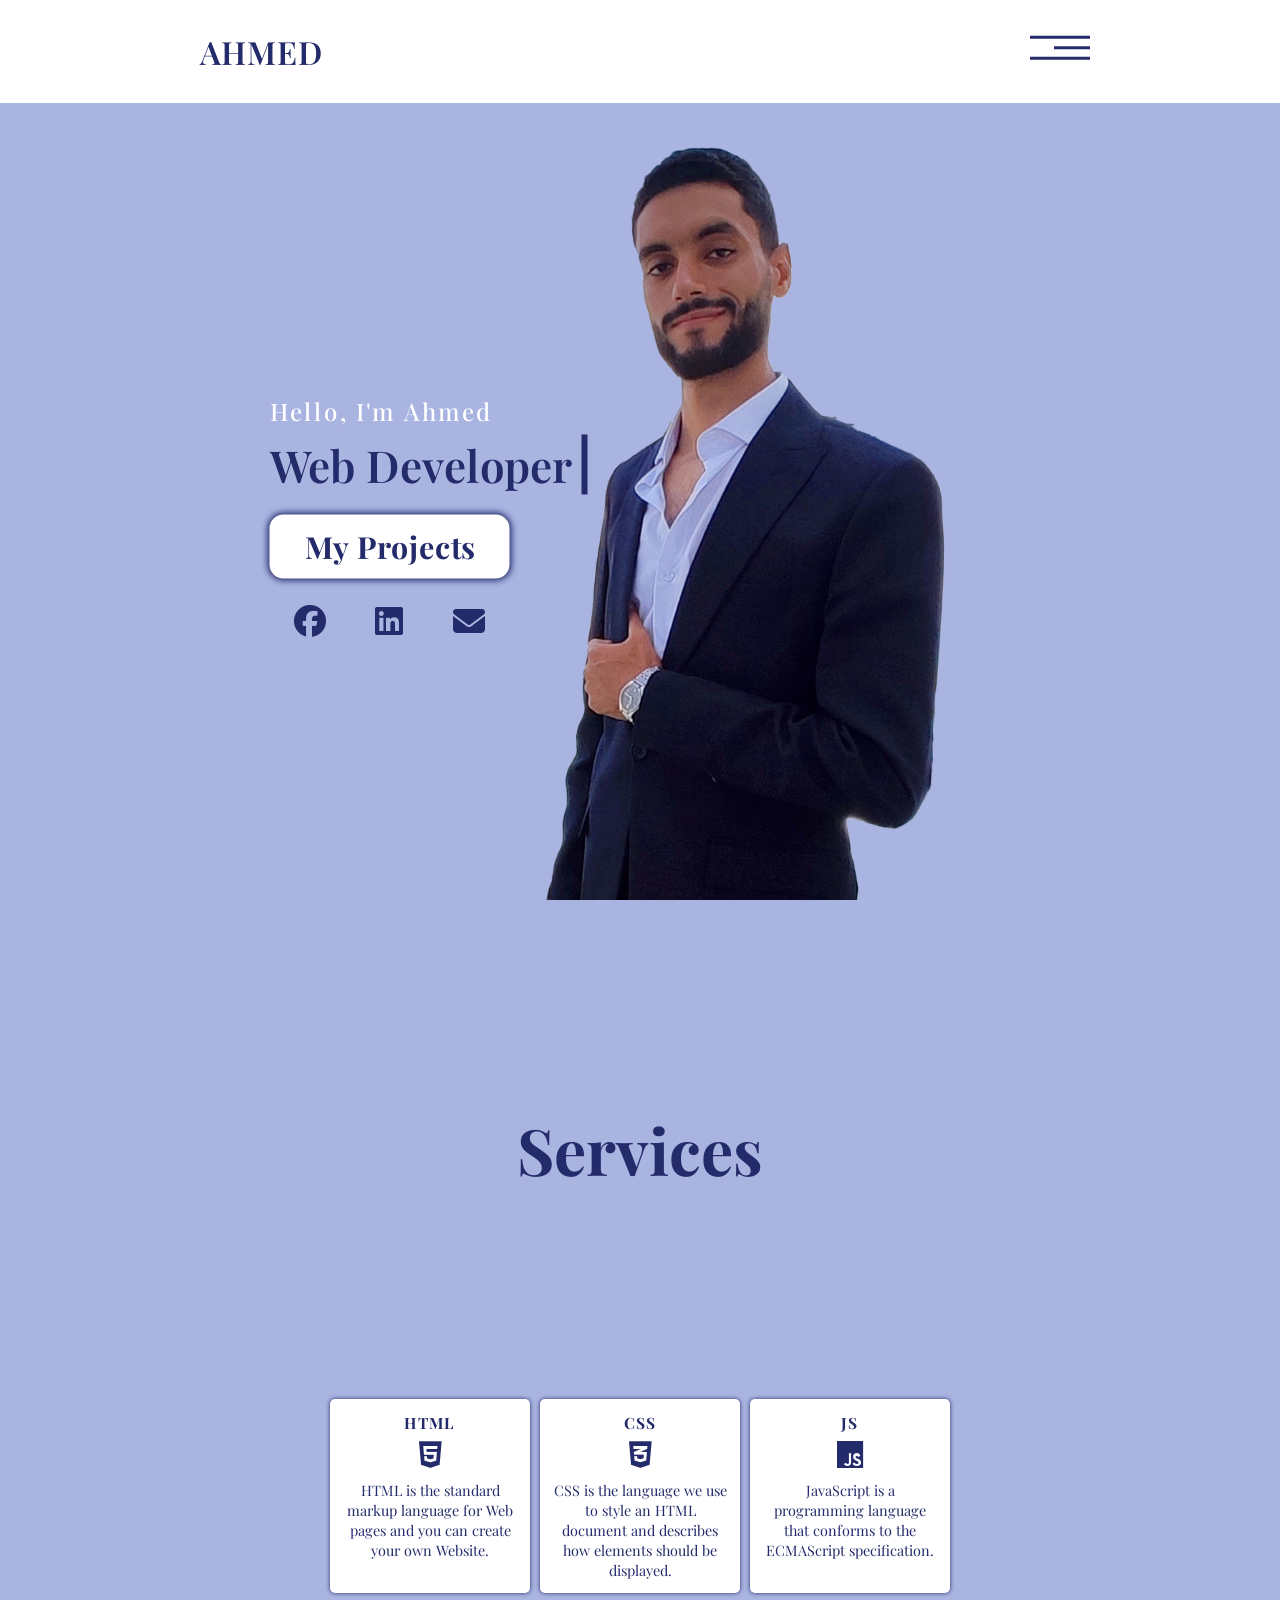
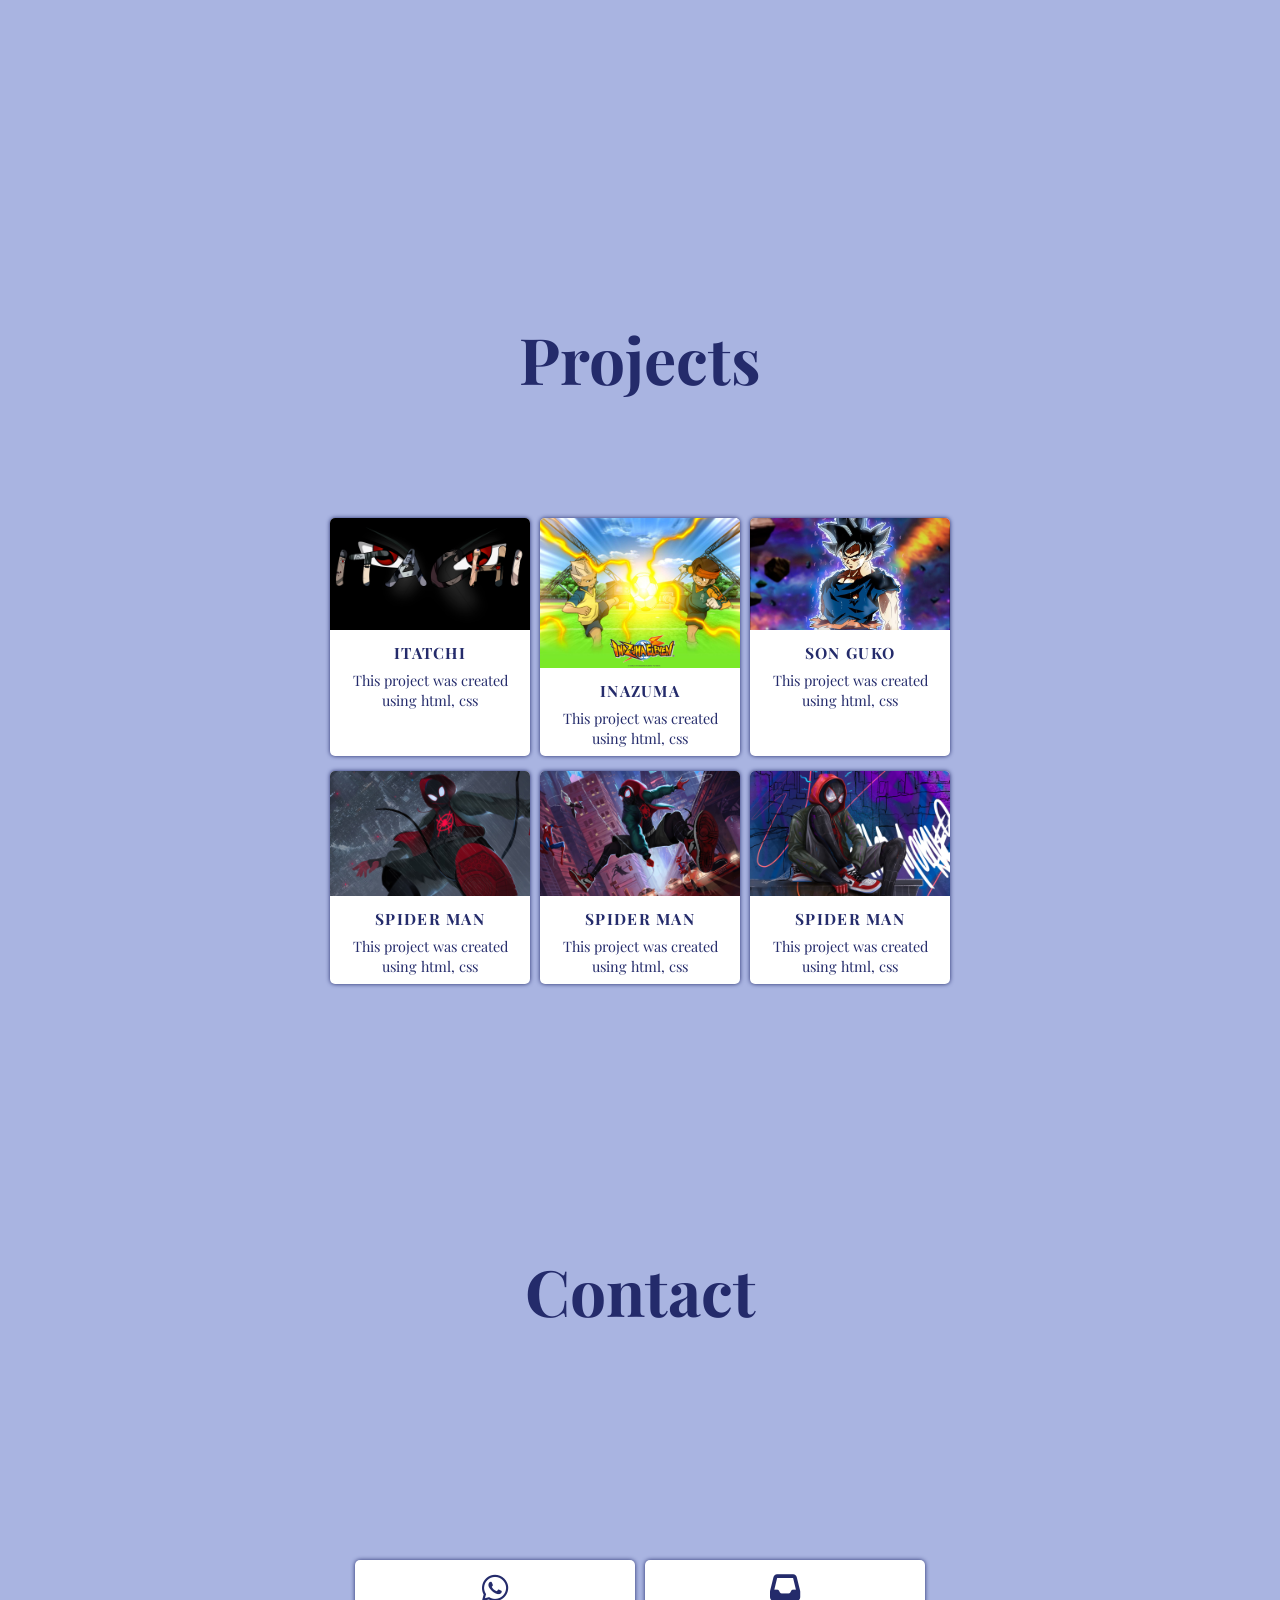
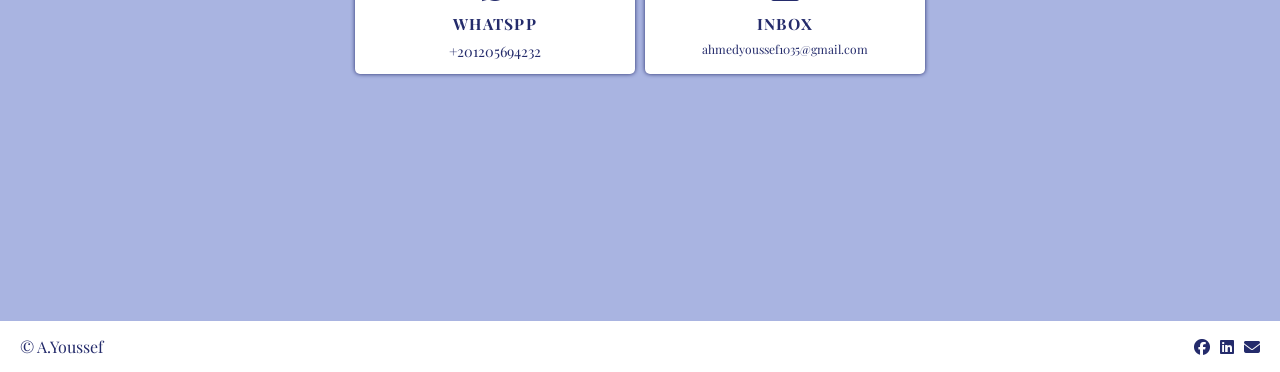
==== index.html @ cff90d2a "Add files via upload" ====
<!DOCTYPE html>
<html lang="en">
<head>
    <meta charset="UTF-8">
    <meta name="viewport" content="width=device-width, initial-scale=1.0">
    <link rel="stylesheet" href="https://cdnjs.cloudflare.com/ajax/libs/font-awesome/6.4.2/css/all.min.css">
    <link rel="stylesheet" href="style.css">
    <title>Ahmed</title>
</head>
<body>
    <header>
            <div class="logo">Ahmed</div>
            <nav>
                <span class="icon">
                    <span></span>
                    <span></span>
                    <span></span>
                </span>
                <ul>
                    <li><a href="#services">Services</a></li>
                    <li><a href="#projects">Projects</a></li>
                    <li><a href="#contact">Contact</a></li>
                </ul>
            </nav>
    </header>
    <section class="main-section">
        <div class="hello">
            <h2>Hello, I'm Ahmed</h2>
            <p>Web Developer</p>
            <a href="#projects" class="projects">
                <h3>My Projects</h3>
            </a>
            <div class="icons">
                <a href="#"><i class="fa-brands fa-facebook" title="facebook"></i></a>
                <a href="#"><i class="fa-brands fa-linkedin"></i></a>
                <a href="#"><i class="fa-solid fa-envelope"></i></a>
            </div>
        </div>
    </section>
    <section id="services" class="sections services">
        <h1>Services</h1>
        <div class="cards">
            <div class="card">
                <h2>html</h2>
                <i class="fa-brands fa-html5"></i>
                <p>HTML is the standard markup language for Web pages
                    and you can create your own Website.</p>
            </div>
            <div class="card">
                <h2>css</h2>
                <i class="fa-brands fa-css3-alt"></i>
                <p>CSS is the language we use to style an HTML document
                    and describes how elements should be displayed.</p>
            </div>
            <div class="card">
                <h2>js</h2>
                <i class="fa-brands fa-js"></i>
                <p>JavaScript is a programming language that conforms to the ECMAScript specification.</p>
            </div>
        </div>
    </section>    
    <section id="projects" class="sections projects">
        <h1>Projects</h1>
        <div class="cards">
            <div class="card">
                <div class="imges">
                    <img src="media/anime1.png" alt="">
                </div>
                <div class="text">
                    <h2>Itatchi</h2>
                    <p>This project was created using html, css </p>
                </div>
            </div>
            <div class="card">
                <div class="imges">
                    <img src="media/anime2.jpg" alt="">
                </div>
                <div class="text">
                    <h2>inazuma</h2>
                    <p>This project was created using html, css </p>
                </div>
            </div>
            <div class="card">
                <div class="imges">
                    <img src="media/anime3.jpg" alt="">
                </div>
                <div class="text">
                    <h2>son guko</h2>
                    <p>This project was created using html, css </p>
                </div>
            </div>
            <div class="card">
                <div class="imges">
                    <img src="media/spider1.jpg" alt="">
                </div>
                <div class="text">
                    <h2>Spider man</h2>
                    <p>This project was created using html, css </p>
                </div>
            </div>
            <div class="card">
                <div class="imges">
                    <img src="media/spider2.jpg" alt="">
                </div>
                <div class="text">
                    <h2>Spider man</h2>
                    <p>This project was created using html, css </p>
                </div>
            </div>
            <div class="card">
                <div class="imges">
                    <img src="media/spider3.jpg" alt="">
                </div>
                <div class="text">
                    <h2>Spider man</h2>
                    <p>This project was created using html, css </p>
                </div>
            </div>
    </section>    
    <section id="contact" class="sections contact">
        <h1>Contact</h1>
        <div class="cards">
            <div class="card">
                <i class="fa-brands fa-whatsapp"></i>
                <div class="text">
                    <h2>Whatspp</h2>
                    <p>+201205694232</p>
                </div>
            </div>
            <div class="card">
                <i class="fa-solid fa-inbox"></i>
                <div class="text">
                    <h2>inbox</h2>
                    <span>ahmedyoussef1035@gmail.com</span>
                </div>
            </div>
    </section>
    <footer>
        &copy A.Youssef
        <div class="icons">
            <a href="#"><i class="fa-brands fa-facebook" title="facebook"></i></a>
            <a href="#"><i class="fa-brands fa-linkedin"></i></a>
            <a href="#"><i class="fa-solid fa-envelope"></i></a>
        </div>
    </footer>    
</body>
</html>
---- style.css ----
@import url('https://fonts.googleapis.com/css2?family=Poppins:ital,wght@0,100;0,200;0,300;0,400;0,500;0,600;0,700;0,800;0,900;1,100;1,200;1,300;1,400;1,500;1,600;1,700;1,800;1,900&family=Work+Sans:ital,wght@0,100;0,200;0,300;0,400;0,500;0,600;0,700;0,800;0,900;1,100;1,200;1,300;1,400;1,500;1,600;1,700;1,800;1,900&display=swap');
@import url('https://fonts.googleapis.com/css2?family=Playfair+Display:ital,wght@0,400;0,500;0,600;0,700;0,800;0,900;1,400;1,500;1,600;1,700;1,800;1,900&family=Poppins:ital,wght@0,100;0,200;0,300;0,400;0,500;0,600;0,700;0,800;0,900;1,100;1,200;1,300;1,400;1,500;1,600;1,700;1,800;1,900&family=Work+Sans:ital,wght@0,100;0,200;0,300;0,400;0,500;0,600;0,700;0,800;0,900;1,100;1,200;1,300;1,400;1,500;1,600;1,700;1,800;1,900&display=swap');
*{
    padding: 0;
    margin: 0;
    box-sizing: border-box;
}
:root{
    --main-color:#242b6b;
    --second-color:#a9b4e1;
}
body{
    width: 100%;
    font-family: "Playfair Display", sans-serif;
}
section{
    padding: 0 20px;
}
header{
    padding: 20px;
    display: flex;
    justify-content: space-between;
    align-items: center;
    z-index: 999;
    position: fixed;
    right: 0;
    left: 0;
    background-color: white;
}
.logo{
    font-size: 20px;
    font-weight: 600;
    text-transform: uppercase;
    font-family: "Playfair Display", sans-serif;
    letter-spacing: 1px;
    color: var(--main-color);
}
nav{
    position: relative;
}
nav .icon{
    width: 40px;
    display: flex;
    flex-wrap: wrap;
    justify-content: flex-end;
}
.icon:hover span:nth-child(2){
    width: 100%;
}
nav .icon span{
    background-color: var(--main-color);
    margin-bottom: 5px;
    height: 2px;
}
nav .icon span:first-child{
    width: 100%;
}
nav .icon span:nth-child(2){
    width: 60%;
    transition: 0.3s;
}
nav .icon span:last-child{
    width: 100%;
}
nav ul{
    position: absolute;
    right: 0;
    top: calc(100% + 15px);
    background-color: #f6f5f5;
    color: var(--main-color);
    width: 120px;
    list-style: none;
    display: none;
    z-index: 999;
}
ul::after{
    content: '';
    border-width: 10px;
    border-style: solid;
    border-color: transparent transparent #f6f5f5 transparent;
    position: absolute;
    right: 10px;
    top: -20px;
}
nav:hover ul{
    display: block;
}
nav li a{
    display: block;
    padding: 7px;
    text-decoration: none;
    color: #363535;
    transition: 0.3s;
}
nav li a:hover{
    padding-left: 12px;
}
nav ul li:not(:last-child) a{
    border-bottom:2px solid #ddd;
}
section{
    min-height: 100vh;
}
.main-section{
    background-color: #a9b4e1;
    background-image: url(media/1697438852634.png);
    background-size: cover;
    background-position: center;
    background-attachment: fixed;
    position: relative;
    .hello{
        position: absolute;
        top: 37%;
        margin-left: -10px;
    }
    & h2{
        font-size: 12px;
    letter-spacing: 1px;
    margin-bottom: 4px;
    font-weight: 500;
    color: white;
    }
    & p{
        font-size: 22px;
    font-weight: 600;
    color: #242b6b;
    white-space: nowrap;
    overflow: hidden;
    padding-right: 5px;
    border-right: 0.15em solid #242b6b;
    animation:
    typing 2.5s steps(44),
    blink-caret 0.7s step-end infinite;
    }
    .projects{
        display: block;
        text-decoration: none;
        background-color: white;
        color: #242b6b;
        border-radius: 7px;
        text-align: center;
        margin-top: 10px;
        width: 120px;
        font-size: 13px;
        padding: 6px;
        box-shadow: 0 0 3px 1px var(--main-color);
        transition: 0.5s;
    }
    .projects:hover{
        box-shadow: 0 0 10px 1px var(--main-color);
    }
    .icons{
        display: flex;
        justify-content: space-around;
        width: 120px;
        margin-top: 10px;
    }
    & a{
        color: var(--main-color);
    }
}

/* The typing effect */
@keyframes typing {
    from { width: 0 }
    to { width: 100% }
}
/* The typewriter cursor effect */
@keyframes blink-caret {
    from, to { border-color: transparent }
    50% { border-color: var(--main-color); }
}

.sections{
    display: flex;
    flex-direction: column;
    justify-content: space-evenly;
    padding-bottom: 20px;
    background-color: var(--second-color);
    & h1{
        width: 100%;
        text-align: center;
        color: var(--main-color);
        margin: 20px auto;
    }
    .cards{
        display: grid;
        grid-template-columns: repeat(auto-fit, 200px);
        justify-content: center;
        gap: 15px 10px;
    }
    .card{
        display: flex;
        flex-direction: column;
        align-items: center;
        background-color: white;
        padding: 13px;
        text-align: center;
        border-radius: 5px;
        color: var(--main-color);
        font-size: 0.9em;
        box-shadow: 0 0 4px 0 var(--main-color);
        transition: 0.5s;
    &:hover{
        box-shadow: 0 0 10px 0 var(--main-color);
        transform: scale(1.03);
    }
    }
    & h2{
        text-transform: uppercase;
        letter-spacing: 1.3px;
        font-size: 1.08em;
        margin-bottom: 7px;
    }
    & i{
        font-size: 2.1em;
        margin-bottom: 10px;
    }
}
.projects{
    background-color: var(--second-color);
    .card{
        padding: 0;
    }
    .text{
        padding: 8px;
    }
    & .card img{
        width: 100%;
        border-radius: 5px 5px 0 0;
    }
}
.contact{
    & h1{
        margin: 0;
    }
    & .text{
        width: 100%;
    & span{
        display: block;
        font-size: 12px;
    }
    }
}
footer{
    display: flex;
    justify-content: space-between;
    padding: 15px 20px;
    background-color: white;
    color: var(--main-color);
    .icons{
        display: flex;
        gap: 0 10px;
    & a{
        color: var(--main-color);
    }
    }
}
@media (min-width: 450px){
    .sections{
        & h1{
            font-size: 2em;
        }
    }
    .contact{
        margin-top: -79px;
        height: 50vh;
    }
}
@media (min-width: 660px){
    .sections{
        .cards{
            grid-template-columns: repeat(3, 200px);
        }
    }
    .contact{
        .cards{
            grid-template-columns: repeat(auto-fit, 280px);
        }
    }
}
@media (min-width: 900px){
    section{
        padding: 0 200px;
    }
    header{
        padding: 30px 200px;
        .logo{
            font-size: 2em;
        }
        & .icon{
            transform: scale(1.5);
        }
        & nav ul{
            font-size: 1.4em;
        }
    }
    .main-section{
        .hello{
            transform: scale(2) translate(50%, 50%);
        }
    }
    .sections{
        & h1{
            font-size: 4em;
        }
    }
}
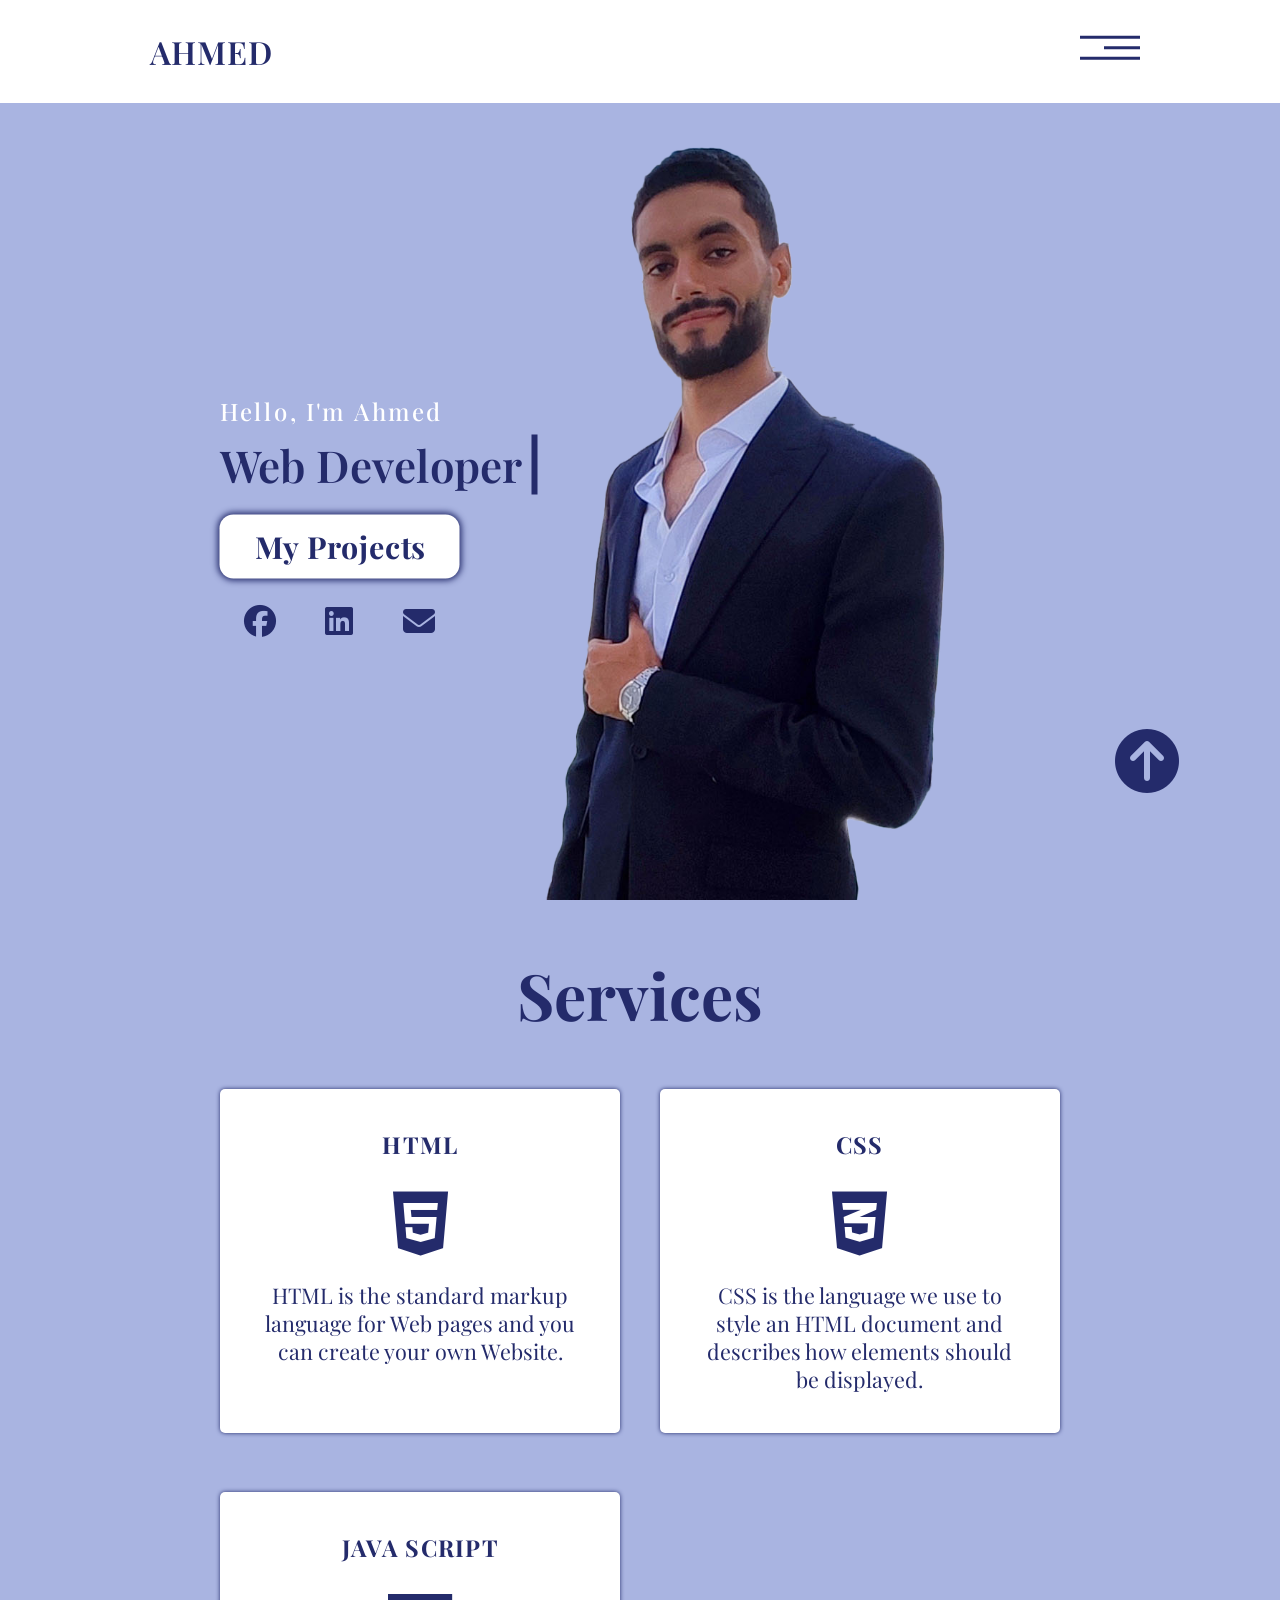
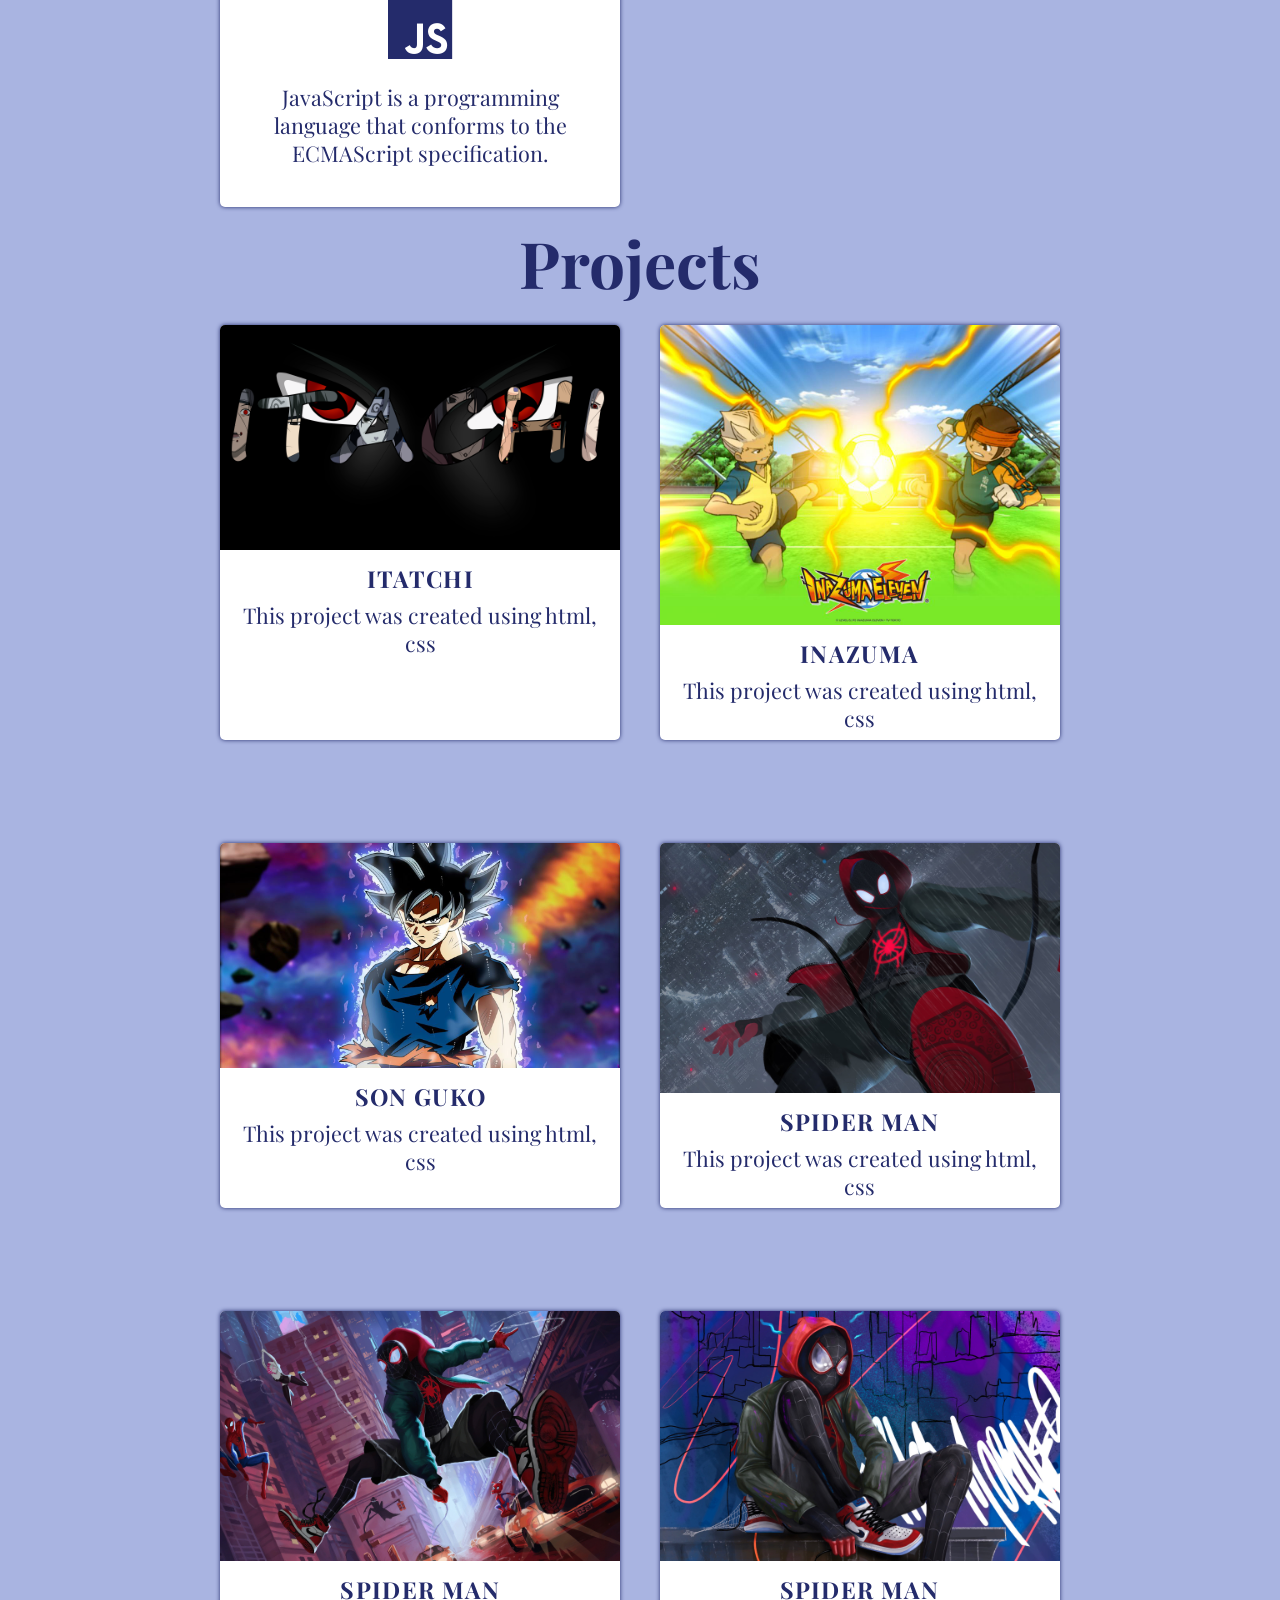
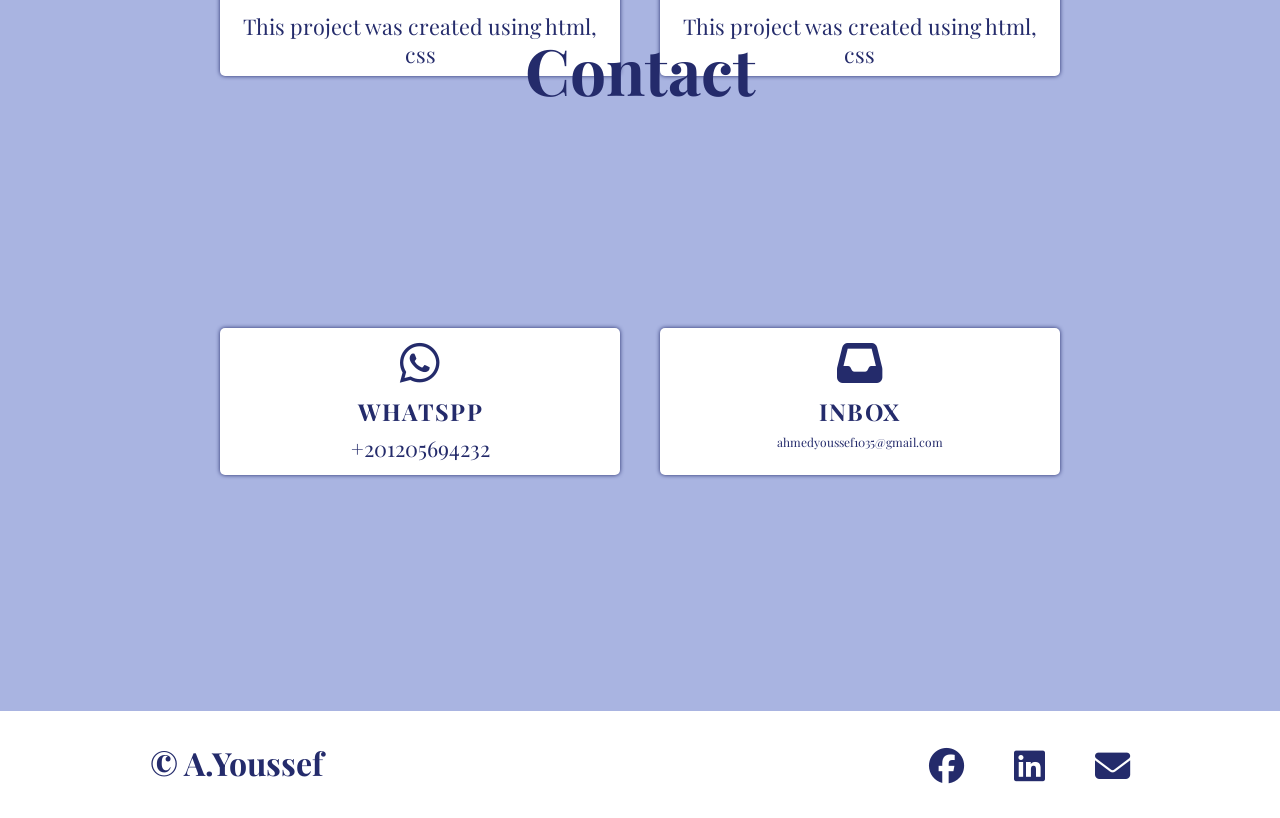
==== commit 5cb08ffc: "Add files via upload" ====
--- a/index.html
+++ b/index.html
@@ -8,8 +8,8 @@
     <title>Ahmed</title>
 </head>
 <body>
-    <header>
-            <div class="logo">Ahmed</div>
+    <header id="header">
+            <div class="logo"><a href="#main-section">ahmed</a></div>
             <nav>
                 <span class="icon">
                     <span></span>
@@ -23,7 +23,8 @@
                 </ul>
             </nav>
     </header>
-    <section class="main-section">
+    <section class="main-section" id="main-section">
+        <a class="top" href="#main-section"><i class="fa-solid fa-circle-arrow-up"></i></a>
         <div class="hello">
             <h2>Hello, I'm Ahmed</h2>
             <p>Web Developer</p>
@@ -35,6 +36,7 @@
                 <a href="#"><i class="fa-brands fa-linkedin"></i></a>
                 <a href="#"><i class="fa-solid fa-envelope"></i></a>
             </div>
+            
         </div>
     </section>
     <section id="services" class="sections services">
@@ -53,11 +55,12 @@
                     and describes how elements should be displayed.</p>
             </div>
             <div class="card">
-                <h2>js</h2>
+                <h2>Java Script</h2>
                 <i class="fa-brands fa-js"></i>
                 <p>JavaScript is a programming language that conforms to the ECMAScript specification.</p>
             </div>
         </div>
+        
     </section>    
     <section id="projects" class="sections projects">
         <h1>Projects</h1>
@@ -142,6 +145,6 @@
             <a href="#"><i class="fa-brands fa-linkedin"></i></a>
             <a href="#"><i class="fa-solid fa-envelope"></i></a>
         </div>
-    </footer>    
+    </footer>
 </body>
 </html>
--- a/style.css
+++ b/style.css
@@ -15,6 +15,14 @@
 }
 section{
     padding: 0 20px;
+}
+.top{
+    position: fixed;
+    right: 4%;
+    bottom: 9%;
+    font-size: 2em;
+    color: var(--main-color);
+    z-index: 999;
 }
 header{
     padding: 20px;
@@ -33,7 +41,10 @@
     text-transform: uppercase;
     font-family: "Playfair Display", sans-serif;
     letter-spacing: 1px;
-    color: var(--main-color);
+    & a{
+        color: var(--main-color);
+        text-decoration: none;
+    }
 }
 nav{
     position: relative;
@@ -178,7 +189,7 @@
     padding-bottom: 20px;
     background-color: var(--second-color);
     & h1{
-        width: 100%;
+        /* width: 100%; */
         text-align: center;
         color: var(--main-color);
         margin: 20px auto;
@@ -279,12 +290,20 @@
         }
     }
 }
-@media (min-width: 900px){
+@media (min-width: 1200px){
+    .top{
+        position: fixed;
+        right: 7.9%;
+        bottom: 11%;
+        font-size: 4em;
+        color: var(--main-color);
+        z-index: 999;
+    }
     section{
-        padding: 0 200px;
+        padding: 0 150px;
     }
     header{
-        padding: 30px 200px;
+        padding: 30px 150px;
         .logo{
             font-size: 2em;
         }
@@ -304,5 +323,28 @@
         & h1{
             font-size: 4em;
         }
+        .cards{
+            font-size: 1.5em;
+            grid-template-columns: repeat(auto-fit, 400px);
+            gap: 9% 4%;
+        }
+    }
+    .services{
+        .card {
+            padding: 40px;
+            & i{
+                margin: 20px 0;
+                font-size: 3.4em;
+            }
+        }
+    }
+    footer{
+        font-size: 2em;
+        font-weight: bold;
+        padding: 30px 150px;
+        .icons{
+            font-size: 1.1em;
+            gap: 0 50px;
+        }
     }
 }
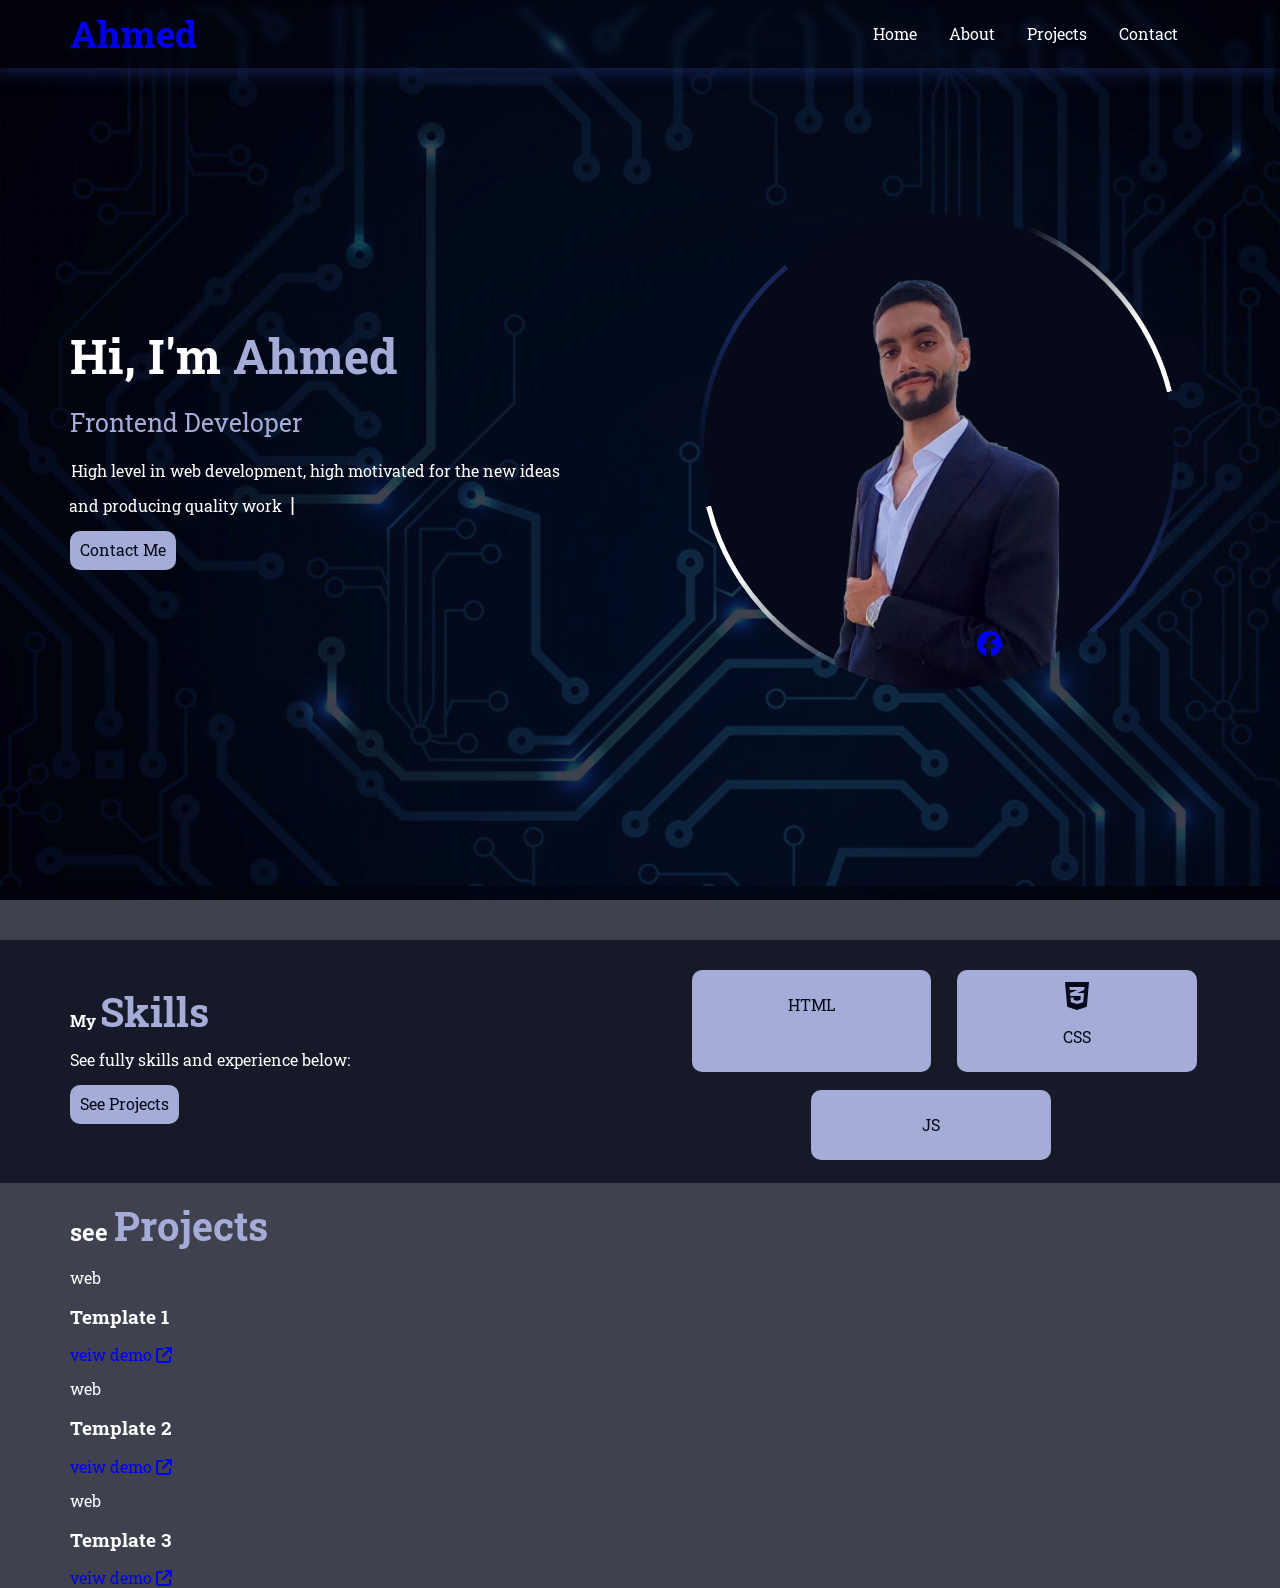
==== commit 0008ac2b: "#" ====
--- a/index.html
+++ b/index.html
@@ -1,150 +1,125 @@
-<!DOCTYPE html>
-<html lang="en">
-<head>
-    <meta charset="UTF-8">
-    <meta name="viewport" content="width=device-width, initial-scale=1.0">
-    <link rel="stylesheet" href="https://cdnjs.cloudflare.com/ajax/libs/font-awesome/6.4.2/css/all.min.css">
-    <link rel="stylesheet" href="style.css">
-    <title>Ahmed</title>
-</head>
-<body>
-    <header id="header">
-            <div class="logo"><a href="#main-section">ahmed</a></div>
-            <nav>
-                <span class="icon">
-                    <span></span>
-                    <span></span>
-                    <span></span>
-                </span>
-                <ul>
-                    <li><a href="#services">Services</a></li>
-                    <li><a href="#projects">Projects</a></li>
-                    <li><a href="#contact">Contact</a></li>
-                </ul>
-            </nav>
-    </header>
-    <section class="main-section" id="main-section">
-        <a class="top" href="#main-section"><i class="fa-solid fa-circle-arrow-up"></i></a>
-        <div class="hello">
-            <h2>Hello, I'm Ahmed</h2>
-            <p>Web Developer</p>
-            <a href="#projects" class="projects">
-                <h3>My Projects</h3>
-            </a>
-            <div class="icons">
-                <a href="#"><i class="fa-brands fa-facebook" title="facebook"></i></a>
-                <a href="#"><i class="fa-brands fa-linkedin"></i></a>
-                <a href="#"><i class="fa-solid fa-envelope"></i></a>
-            </div>
-            
-        </div>
-    </section>
-    <section id="services" class="sections services">
-        <h1>Services</h1>
-        <div class="cards">
-            <div class="card">
-                <h2>html</h2>
-                <i class="fa-brands fa-html5"></i>
-                <p>HTML is the standard markup language for Web pages
-                    and you can create your own Website.</p>
-            </div>
-            <div class="card">
-                <h2>css</h2>
-                <i class="fa-brands fa-css3-alt"></i>
-                <p>CSS is the language we use to style an HTML document
-                    and describes how elements should be displayed.</p>
-            </div>
-            <div class="card">
-                <h2>Java Script</h2>
-                <i class="fa-brands fa-js"></i>
-                <p>JavaScript is a programming language that conforms to the ECMAScript specification.</p>
-            </div>
-        </div>
-        
-    </section>    
-    <section id="projects" class="sections projects">
-        <h1>Projects</h1>
-        <div class="cards">
-            <div class="card">
-                <div class="imges">
-                    <img src="media/anime1.png" alt="">
-                </div>
-                <div class="text">
-                    <h2>Itatchi</h2>
-                    <p>This project was created using html, css </p>
-                </div>
-            </div>
-            <div class="card">
-                <div class="imges">
-                    <img src="media/anime2.jpg" alt="">
-                </div>
-                <div class="text">
-                    <h2>inazuma</h2>
-                    <p>This project was created using html, css </p>
-                </div>
-            </div>
-            <div class="card">
-                <div class="imges">
-                    <img src="media/anime3.jpg" alt="">
-                </div>
-                <div class="text">
-                    <h2>son guko</h2>
-                    <p>This project was created using html, css </p>
-                </div>
-            </div>
-            <div class="card">
-                <div class="imges">
-                    <img src="media/spider1.jpg" alt="">
-                </div>
-                <div class="text">
-                    <h2>Spider man</h2>
-                    <p>This project was created using html, css </p>
-                </div>
-            </div>
-            <div class="card">
-                <div class="imges">
-                    <img src="media/spider2.jpg" alt="">
-                </div>
-                <div class="text">
-                    <h2>Spider man</h2>
-                    <p>This project was created using html, css </p>
-                </div>
-            </div>
-            <div class="card">
-                <div class="imges">
-                    <img src="media/spider3.jpg" alt="">
-                </div>
-                <div class="text">
-                    <h2>Spider man</h2>
-                    <p>This project was created using html, css </p>
-                </div>
-            </div>
-    </section>    
-    <section id="contact" class="sections contact">
-        <h1>Contact</h1>
-        <div class="cards">
-            <div class="card">
-                <i class="fa-brands fa-whatsapp"></i>
-                <div class="text">
-                    <h2>Whatspp</h2>
-                    <p>+201205694232</p>
-                </div>
-            </div>
-            <div class="card">
-                <i class="fa-solid fa-inbox"></i>
-                <div class="text">
-                    <h2>inbox</h2>
-                    <span>ahmedyoussef1035@gmail.com</span>
-                </div>
-            </div>
-    </section>
-    <footer>
-        &copy A.Youssef
-        <div class="icons">
-            <a href="#"><i class="fa-brands fa-facebook" title="facebook"></i></a>
-            <a href="#"><i class="fa-brands fa-linkedin"></i></a>
-            <a href="#"><i class="fa-solid fa-envelope"></i></a>
-        </div>
-    </footer>
-</body>
+<!DOCTYPE html>
+<html lang="en">
+<head>
+    <meta charset="UTF-8">
+    <meta name="viewport" content="width=device-width, initial-scale=1.0">
+    <title>Ahmed</title>
+    <!-- CSS only -->
+    <link rel="stylesheet" href="/Style/style.css">
+    <!-- normalize -->
+    <link rel="stylesheet" href="/Style/normalize.css">
+    <!-- Font Awesome -->
+    <link
+      rel="stylesheet"
+      href="https://cdnjs.cloudflare.com/ajax/libs/font-awesome/6.4.2/css/all.min.css"
+    />
+    <!-- IconScout -->
+    <link rel="stylesheet"
+    href="https://unicons.iconscout.com/release/v4.0.8/css/line.css"
+    >
+    <!-- Google Fonts -->
+    <link rel="preconnect" href="https://fonts.googleapis.com">
+<link rel="preconnect" href="https://fonts.gstatic.com" crossorigin>
+<link href="https://fonts.googleapis.com/css2?family=Poppins:ital,wght@0,300;0,400;0,500;0,600;0,700;0,800;0,900;1,400&family=Roboto+Slab:wght@100..900&display=swap" rel="stylesheet">
+</head>
+<body>
+    <header>
+        <div class="container">
+            <h2 class="logo"><a href="#">Ahmed</a></h2>
+            <nav>
+                <ul>
+                    <li><a href="#home">Home</a></li>
+                    <li><a href="#about">About</a></li>
+                    <li><a href="#projects">Projects</a></li>
+                    <li><a href="#contact">Contact</a></li>
+                </ul>
+            </nav>
+        </div>
+    </header>
+    <section class="home">
+        <div class="container">
+            <div class="content">
+                <div class="text">
+                    <h2>
+                        Hi, I'm <span class="ahmed">Ahmed</span>
+                    </h2>
+                    <div class="typing">
+                        <p>Frontend Developer</p>
+                        <p>High level in web development, high motivated for the new ideas</p>
+                        <p>and producing quality work</p>
+                    </div>
+                    <button title="contact-me"><a href="#contact">Contact Me <i class="uil uil-message"></i></a> </button>
+                </div>
+                <div class="image">
+                    <div class="social">
+                        <a href="https://www.linkedin.com/in/ahmed-youssef-54063a286"><i class="uil uil-linkedin"></i></i></a>
+                        <a href="https://github.com/Ahmed-Youssef45"><i class="uil uil-github"></i></a>
+                        <a href="https://www.facebook.com/profile.php?id=100005168654161"><i class="fa-brands fa-facebook"></i></a>
+                    </div>
+                    <div class="img">
+                        <img src="images/me.png" loading="lazy" alt="">
+                    </div>
+                </div>
+            </div>
+        </div>
+    </section>
+    <section id="about" class="about">
+        <div class="container">
+            <div class="skills-content">
+                <div class="skills-text">
+                    <h2 class="head">My <span>Skills</span></h2>
+                    <p>See fully skills and  experience below:</p>
+                    <button class="projects" title="projects">
+                        <a href="#projects">See Projects</a>
+                    </button>
+                </div>
+                <div class="skills-skills">
+                    <div class="skill">
+                        <i class="uil uil-html5"></i>
+                        <p>HTML</p>
+                    </div>
+                    <div class="skill">
+                        <i class="fa-brands fa-css3-alt"></i>
+                        <p>CSS</p>
+                    </div>
+                    <div class="skill">
+                        <i class="uil uil-java-script"></i>
+                        <p>JS</p>
+                    </div>
+                </div>
+            </div>
+        </div>
+    </section>
+    <section class="projects" id="projects">
+        <div class="container">
+            <div class="head">
+                <h2>see <span>Projects</span></h2>
+            </div>
+            <div class="projects-content">
+                <div class="project">
+                    <div class="project-text">
+                        <p>web</p>
+                        <h3>Template 1</h3>
+                        <a href="https://ahmed-youssef45.github.io/Template-1/">veiw demo <i class="fa-solid fa-arrow-up-right-from-square"></i></a>
+                    </div>
+                </div>
+                <div class="project">
+                    <div class="project-text">
+                        <p>web</p>
+                        <h3>Template 2</h3>
+                        <a href="https://ahmed-youssef45.github.io/Template-2/">veiw demo <i class="fa-solid fa-arrow-up-right-from-square"></i></a>
+                    </div>
+                </div>
+                <div class="project">
+                    <div class="project-text">
+                        <p>web</p>
+                        <h3>Template 3</h3>
+                        <a href="https://ahmed-youssef45.github.io/Template-3/">veiw demo <i class="fa-solid fa-arrow-up-right-from-square"></i></a>
+                    </div>
+                </div>
+            </div>
+        </div>
+    </section>
+    <script src="main.js"></script>
+</body>
 </html>
--- a/Style/style.css
+++ b/Style/style.css
@@ -0,0 +1,587 @@
+* {
+    -webkit-box-sizing: border-box;
+    -moz-box-sizing: border-box;
+    box-sizing: border-box;
+}
+/* google fonts */
+
+:root{
+  --hue-color: #050919;
+  --main-color: black;
+  --sec-color: white;
+  --shadow-color: #18265a;
+  --background-color: #a6acd8;
+  --section-background: #050919b4;
+}
+html {
+    scroll-behavior: smooth;;
+}
+body {
+  font-family: 'Roboto Slab',  sans-serif;
+  background-color: #050919c4;
+  background-image: url(/images/elctronics.jpg);
+  background-size: cover;
+  background-position: 0 -14px;
+  /* background-repeat: no-repeat; */
+  background-blend-mode: darken;
+  background-attachment: fixed;
+  color: var(--sec-color);
+}
+ul {
+    list-style: none;
+    padding: 0;
+    margin: 0;
+}
+a {
+    text-decoration: none;
+    &:visited{
+      color: inherit;
+    }
+}
+.container {
+    padding-left: 15px;
+    padding-right: 15px;
+    margin-left: auto;
+    margin-right: auto;
+}
+button{
+  padding: 10px;
+  margin-top: 10px;
+  border-radius: 10px;
+  background-color: var(--background-color);
+  color: var(--main-color);
+  outline: none;
+  border: none;
+  cursor: pointer;
+  transition: .7s;
+  & a{
+    color: var(--hue-color);
+  }
+  &:hover{
+    transform: scale(1.1);
+    background-color: #abb1da;
+    box-shadow: 0 0 7px 3px white;
+    & i::before{
+      animation: contact-me-button .4s infinite alternate;;
+    }
+  }
+}
+.head{
+  font-size: 1rem;
+  margin: 0;
+  & span{
+    font-size: 2.5rem;
+    color: var(--background-color);
+  }
+}
+@media (max-width: 991px){
+    .dots-up, .dots-down{
+      display: none;
+    }
+}
+  /* End Dots */
+  /* Small */
+@media (min-width: 768px) {
+    .container {
+      width: 750px;
+    }
+}
+  /* Medium */
+@media (min-width: 992px) {
+    .container {
+      width: 970px;
+    }
+}
+  /* Large */
+@media (min-width: 1200px) {
+    .container {
+      width: 1170px;
+    }
+}
+header{
+  position: fixed;
+  top: 0;
+  max-height: 6rem;
+  width: 100%;
+  z-index: 999;
+  box-shadow: 0 0px 20px 2px #18265a;
+  background-color: transparent;
+  backdrop-filter: blur(3px);
+  -webkit-backdrop-filter: blur(3px);
+  border-radius: 2px;
+  .container{
+    display: flex;
+    justify-content: space-between;
+    align-items: center;
+    .logo{
+      font-size: 2.3rem;
+      margin: 0.8rem 0;
+      color: var(--background-color);
+    }
+    & nav{
+      display: flex;
+      align-items: center;
+      & ul{
+        display: flex;
+        align-items: center;
+        justify-content: center;
+        & li{
+          height: 100%;
+          margin-left: 2rem;
+          text-align: center;
+          &:last-child{
+            margin-right: 2rem;
+          }
+          & a{
+            color: var(--sec-color);
+            position: relative;
+            transition: 0.5s;
+            &::after{
+              content: '';
+              position: absolute;
+              bottom: -0.4rem;
+              left: -10%;
+              height: 0.125rem;
+              width: 120%;
+              transform: scale(0);
+              transform-origin: right;
+              transition: transform 0.5s;
+              background-color: var(--sec-color);
+            }
+            &:hover{
+              &::after{
+                transform: scaleY(1);
+                transform-origin: left;
+              }
+            }
+          }
+        }
+      }
+      button{
+        color: var(--sec-color);
+        background-color: transparent;
+        outline: none;
+        border: 0;
+        font-size: 1.5rem;
+        cursor: pointer;
+      }
+    }
+  }
+  @media (max-width: 500px){
+    .container{
+      flex-direction: column;
+      & h2{
+        margin: .6rem 0 5px;
+      }
+      & nav{
+        & ul{
+          & li{
+            margin-left: 1rem;
+            &:last-child{
+              margin-right: 1rem;
+            }
+          }
+        }
+      }
+    }
+  }
+}
+.home{
+  padding-top: 5rem;
+  margin-bottom: 2.5rem;
+  height: 100svh;
+  .container{
+    position: relative;
+    height: 100%;
+    .content{
+      height: 90%;
+      display: grid;
+      grid-template-columns: repeat(auto-fit, minmax(45%, 1fr));
+      gap: 5%;
+      align-items: center;
+      .text{
+        & h2{
+          font-size: 3rem;
+          margin: 0px 0 20px;
+          opacity: 0;
+          animation: photo 2s forwards;
+            animation-delay: 3s;
+          .ahmed{
+            color: var(--background-color);
+          }
+        }
+        .typing{
+          & p{
+            display: block;
+            max-width: 100%;
+            border-right: 2px solid var(--sec-color);
+            white-space: nowrap;
+            overflow: hidden;
+            &:nth-child(1){
+              margin-left: 18%;
+              transform: translateX(-39%);
+              font-size: 1.5625rem;
+              width: 15.625rem;
+              color: var(--background-color);
+              opacity: 0;
+              animation: typing 1s steps(25) forwards;
+              animation-delay: 3.5s;
+            }
+            &:nth-child(2){
+              margin-left: 36%;
+              transform: translateX(-39%);
+              width: 31rem;
+              opacity: 0;
+              animation: typing2 2s steps(40) forwards, cursor .5s 2s infinite;
+              animation-delay: 4.5s;
+            }
+            &:nth-child(3){
+              margin-left: 16%;
+              transform: translateX(-39%);
+              width: 14rem;
+              opacity: 0;
+              animation: typing3 1s steps(20) forwards, cursor .5s 2s infinite;
+              animation-delay: 6.5s;
+            }
+          }
+        }
+        & button{
+          opacity: 0;
+          animation: photo 2s forwards;
+          animation-delay: 7.5s;
+          /* & i::before{
+            transition: .4s;
+          } */
+          &:hover{
+            transform: scale(1.1);
+            background-color: #abb1da;
+            box-shadow: 0 0 7px 3px white;
+            & i::before{
+              animation: contact-me-button .4s infinite alternate;;
+            }
+          }
+        }
+      }
+      .image{
+        display: flex;
+        justify-content: center;
+        position: relative;
+        .social{
+          position: absolute;
+          bottom: 30px;
+          display: flex;
+          align-items: center;
+          flex-direction: row;
+          z-index: 999;
+          & a{
+            flex:  1;
+            flex-basis: 40px;
+            font-size: 1.5625rem;
+            transition: .5s;
+            &:nth-child(1){
+              transform: scale(0);
+              animation: main-social 1s forwards;
+              animation-delay: 8s;
+            }
+            &:nth-child(2){
+              margin: 0 50px;
+              transform: scale(0);
+              animation: main-social 1s forwards;
+              animation-delay: 8.4s;
+            }
+            &:nth-child(3){
+              transform: scale(0);
+              animation: main-social 1s forwards;
+              animation-delay: 8.8s;
+            }
+            &:hover{
+              color: var(--background-color);
+              transform: scale(1.2);
+            }
+          }
+        }
+        .img{
+          position: relative;
+          width: 30rem;
+          height: 30rem;
+          border-radius: 50%;
+          /* border: 2px solid white; */
+          background: repeating-conic-gradient(
+          from var(--a),
+          var(--shadow-color) 0%,
+          var(--shadow-color) 5%,
+          transparent 5%,
+          transparent 40%,
+          var(--shadow-color) 50%
+          );
+          animation: rotate 2.5s 1 linear;
+          overflow: hidden;
+          &::after{
+            content: '';
+            inset: 0;
+            border-radius: 50%;
+            position: absolute;
+            background: repeating-conic-gradient(
+              from var(--b),
+              var(--sec-color) 0%,
+              var(--sec-color) 5%,
+              transparent 5%,
+              transparent 40%,
+              var(--sec-color) 50%
+              
+          );
+          animation: rotate-reverse 2.5s 1 linear;
+          border-radius: 1rem;
+          }
+          &::before{
+            content: '';
+            position: absolute;
+            inset: 5px;
+            background-color: var(--hue-color);
+            border-radius: 50%;
+            transition: .5s;
+            z-index: 9;
+            /* display: none; */
+          }
+          & img{
+            position: absolute;
+            top: 70px;
+            left: 50%;
+            transform: translateX(-50%);
+            max-width: 50%;
+            z-index: 10;
+            opacity: 0;
+            animation: photo 2s forwards;
+            animation-delay: 2.5s;
+          }
+        }
+      }
+    }
+    .scroll-down{
+      text-align: center;
+      font-size: 25px;
+      & a{
+        color: white;
+        & i{
+          margin-left: 10px;
+          color: var(--background-color);
+          &::before{
+            transition: 0.5;
+          }
+        }
+      }
+    }
+    @media (max-width: 990px){
+      .content{
+        padding-top: 30px;
+        display: flex;
+        flex-direction: column;
+        align-items: center;
+        .text{
+          max-width: 100%;
+          text-align: center;
+          & h2{
+            text-align: center;
+            font-size: 1.6rem;
+          }
+          .typing{
+            position: relative;
+            font-size: 11px;
+            max-width: 100%;
+            & p{
+              text-align: start;
+              margin-left: 50%;
+              transform: translateX(-50%);
+              &:first-child{
+                margin-left: 45%;
+              }
+              &:nth-child(2){
+                margin-left: 39%;
+                width: 21rem;
+              }
+              &:last-child{
+              margin-left: 45%;
+              margin-top: 20px;
+              margin-bottom: 20px;
+              max-width: 45%;
+              }
+            }
+          }
+        }
+        .social{
+          flex-direction: row;
+          & a{
+            &:nth-child(2){
+              padding: 0 0px;
+            }
+          }
+        }
+        .image{
+          order: -1;
+          .img{
+          width: 21.875rem;
+          height: 21.875rem;
+          }
+        }
+      }
+      .scroll-down{
+        display: none;
+      }
+    }
+  }
+}
+.about{
+  background-color: var(--section-background);
+  padding: 1.875rem 0 2.5rem 0;
+  .container{
+    .skills-content{
+      display: grid;
+      grid-template-columns: repeat(auto-fit,minmax(45%,1fr));
+      align-items: center;
+      gap:  6vw;
+      .skills-text{
+        .projects{
+          padding: auto 0.625rem;
+        }
+      }
+      .skills-skills{
+        display: grid;
+        grid-template-columns: 45%  45%;
+        gap: 10% 5%;
+        justify-content: center;
+        .skill{
+          position: relative;
+          text-align: center;
+          background-color: var(--background-color);
+          color: var(--hue-color);
+          border-radius: 0.625rem;
+          padding: 0.625rem 0;
+          color: var(--hue-color);
+          transition: 0.5s;
+          & i{
+            font-size: 2rem;
+            /* color: var(--sec-color); */
+          }
+          &:last-child{
+            left: 50%;
+          }
+          &:hover{
+            transform: scale(1.1);
+          }
+        }
+      }
+    }
+  }
+  @media (max-width: 990px) {
+    .container{
+      .skills-content{
+        text-align: center;
+        grid-template-columns: repeat(auto-fit, minmax(50%, 1fr));
+        & .skills-skills{
+        }
+      }
+    }
+  }
+}
+
+@keyframes typing {
+  0%{
+    width: 0%;
+  }
+  1%{
+    opacity: 1;
+  }
+  99.9%{
+    border-right: 2px solid var(--background-color);
+  }
+  100%{
+    opacity: 1;
+    border-right: none;
+  }
+}
+@keyframes typing2 {
+  0%{
+    width: 0%;
+  }
+  1%{
+    opacity: 1;
+  }
+  99.9%{
+    border-right: 2px solid var(--sec-color);
+  }
+  100%{
+    border-right: none;
+    opacity: 1;
+  }
+}
+@keyframes typing3 {
+  0%{
+    width: 0%;
+  }
+  1%{
+    opacity: 1;
+  }
+  100%{
+    opacity: 1;
+  }
+}
+@keyframes cursor{
+  50% {
+    border-color: transparent;
+  }
+}
+@keyframes contact-me-button{
+  to{
+    transform: translateX(5px);
+  }
+}
+@property --a
+{
+  syntax: '<angle>';
+  inherits: false;
+  initial-value: 122deg;
+}
+@property --b
+{
+  syntax: '<angle>';
+  inherits: false;
+  initial-value: 238deg;
+}
+@keyframes rotate{
+  0% {
+    --a: 0deg
+  }
+  50% {
+    --a: 360deg
+  }
+  100% {
+    --a: 122deg
+  }
+}
+@keyframes rotate-reverse{
+  0% {
+    --b: 360deg
+  }
+  50% {
+    --b: 0deg
+  }
+  100% {
+    --b: 238deg
+  }
+}
+@keyframes photo{
+  0% {
+    opacity: 0;
+  }
+  100% {
+    opacity: 1;
+  }
+}
+@keyframes main-social{
+  50%{
+    transform: scale(1);
+  }
+  100%{
+    transform: scale(1);
+  }
+}
